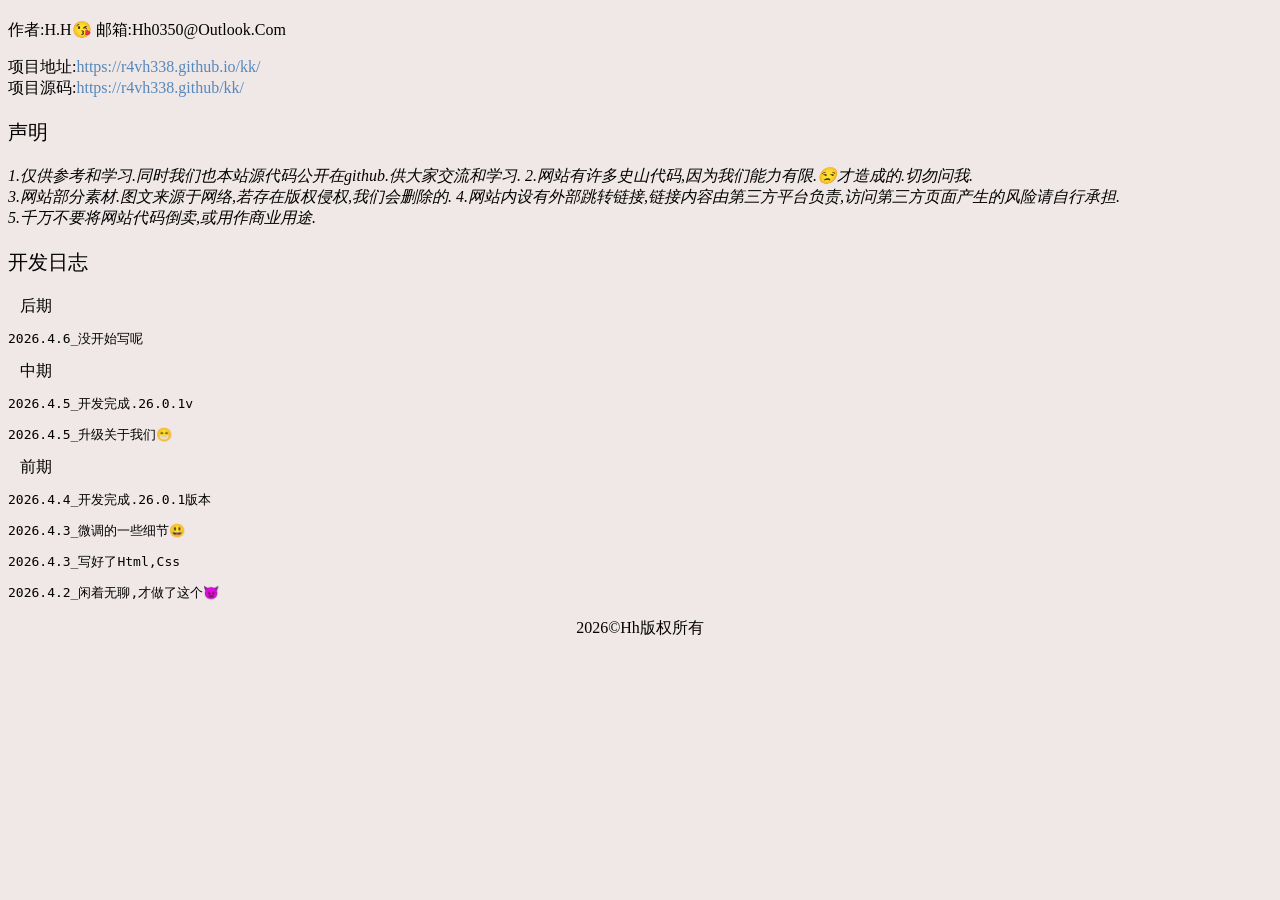
==== 1.html @ 0ff8f521 "更新 1.html" ====
<!DOCTYPE html>
<html>
<head>
    <meta charset="utf-8" name="viewport" content="width=device-width, initial-scale=1, maximum-scale=1, user-scalable=no">
    <title>WebS</title>
    <link rel="stylesheet" type="text/css" href="https://github.com/r4vh338/kk/blob/main/css%2F2.css">
</head>
<style>
    body{ background-color:#F0E7E7;float: none;}
    p,pre{
        text-transform: capitalize;
        text-align: left;
        text-overflow: 100px;
    }
    a{
        color: #5588BB;
        text-decoration: none;
    }
    i{
        display: inline-block;
    }
</style>
<body>
    <div>
        <div>
            <div>
            </div>
            <div class="a2" style="margin-top: 20px">
                <p>作者:H.h😘 邮箱:Hh0350@outlook.com</p>
                项目地址:<a href="https://r4vh338.github.io/kk/">https://r4vh338.github.io/kk/</a>
                <br>
                项目源码:<a href="https://r4vh338.github/kk/">https://r4vh338.github/kk/</a>
            </div>
            <div class="a2">
                <div class="a1">
                    <p style="font-size: 20px;">声明</p>
                    <i>1.仅供参考和学习.同时我们也本站源代码公开在github.供大家交流和学习.</i>
                    <i>2.网站有许多史山代码,因为我们能力有限.😒才造成的.切勿问我.</i>
                    <i>3.网站部分素材.图文来源于网络,若存在版权侵权,我们会删除的.</i>
                    <i>4.网站内设有外部跳转链接,链接内容由第三方平台负责,访问第三方页面产生的风险请自行承担.</i>
                    <i style=".color: #CB4949;">5.千万不要将网站代码倒卖,或用作商业用途.</i>
                </div>
            </div>
            <div class="a2">
                <div class="a1">
                    <p style=" font-size: 20px;  ;">开发日志</p>
                    <div class="b1">
                        <i class="p1"></i>
                        <i class="p2"></i>
                        <i class="p3"></i>
                        后期
                    </div>
                    <div class="b2">
                        <pre>2026.4.6_没开始写呢</pre>
                    </div>
                    <div class="b1">
                        <i class="p1"></i>
                        <i class="p2"></i>
                        <i class="p3"></i>
                        中期
                    </div>
                    <div class="b2">
                        <pre>2026.4.5_开发完成.26.0.1v</pre>
                        <pre>2026.4.5_升级关于我们😁</pre>
                    </div>
                    <div class="b1">
                        <i class="p1"></i>
                        <i class="p2"></i>
                        <i class="p3"></i>
                        前期
                    </div>
                    <div class="b2">
                        <pre>2026.4.4_开发完成.26.0.1版本</pre>
                        <pre>2026.4.3_微调的一些细节😃</pre>
                        <pre>2026.4.3_写好了html,css</pre>
                        <pre>2026.4.2_闲着无聊,才做了这个👿</pre>
                    </div>
                </div>
            </div>
            <div class="a2">
                <p style=" text-align: center;">2026©Hh版权所有</p>
            </div>
        </div>
    </div>
</body>
</html>
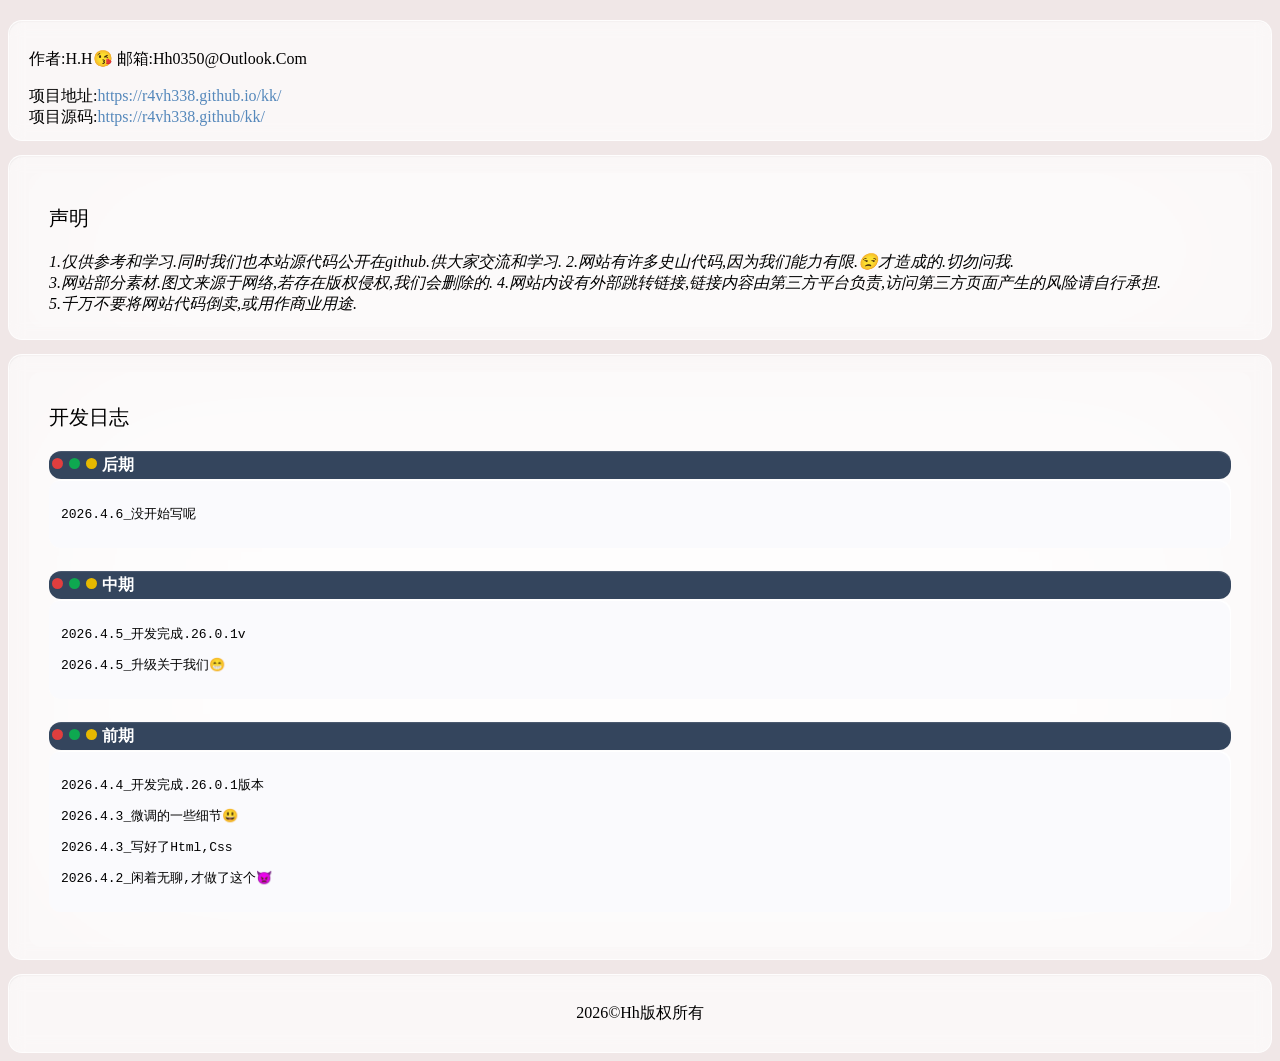
==== commit c6c88e1e: "更新 1.html" ====
--- a/1.html
+++ b/1.html
@@ -2,8 +2,8 @@
 <html>
 <head>
     <meta charset="utf-8" name="viewport" content="width=device-width, initial-scale=1, maximum-scale=1, user-scalable=no">
-    <title>WebS</title>
-    <link rel="stylesheet" type="text/css" href="https://github.com/r4vh338/kk/blob/main/css%2F2.css">
+    <title>关于我们</title>
+    <link rel="stylesheet" type="text/css" href="../css/2.css">
 </head>
 <style>
     body{ background-color:#F0E7E7;float: none;}
--- a/css/2.css
+++ b/css/2.css
@@ -0,0 +1,75 @@
+/*对色表 #b6b9ba #f4f6f8 #fafafd #f5f5f5  */
+
+/*作者Hh,邮箱:Hh0350@outlook.com*/
+/*也支持我们😁😄,*/
+     .a1{
+          backdrop-filter:blur(100px);
+         text-align: left;
+         padding: 12px 20px;
+         border-radius: 12px;
+         margin-top: 5px;
+         
+       }
+       .a2{
+      margin-top: 14px;
+      text-align: left;
+      padding: 12px 20px;
+      border-radius: 16px;
+      background:rgba(255,255,255,0.67);
+      backdrop-filter:blur(8px);
+      border:1px solid rgba(255,255,255,0.7);
+      border-radius:14px;
+      box-shadow: inset -1px 2px 1px -1px rgba(252,247,247,0.51) ,inset 1px 2px 1px -1px rgba(128,125,125,0.10);
+                    
+     }      
+      .a2:active{
+      background-color: #FFF6F6;
+      /*三元点*/
+      }
+      .b1{
+      background-color: #34455D;
+      box-shadow: inset -1px 2px 1px -1px rgba(250,250,253,0.13);
+      color: #fff;
+      border-radius: 12px;
+      font-size: 16px;
+      font-weight: 800;
+      line-height: 1.5;
+      padding-top: 2px;     
+      padding-bottom: 2px ; 
+      padding-left: 2px;
+      margin-bottom: 1px;
+      margin-top: 4px;
+      }
+      .b2{
+      background-color: #fafafd;
+      box-shadow: inset -2px 2px 1px -1px rgba(255,255,255,0.94);
+      border-radius: 12px;
+      padding: 12px;
+      margin-top: 1px;
+      margin-bottom: 23px;
+      }
+      /*3色点*/
+      .p1{
+       background-color: #E03E3E;
+       border-radius: 15px;
+       width: 11px;
+       height: 11px;
+       display: inline-block;
+       margin: 1px;
+      }
+      .p2{
+       background-color: #0EA850;
+       border-radius: 15px;
+       width: 11px;
+       height: 11px;
+       display:inline-block ;
+       margin: 1px ;
+      }
+      .p3{
+       background-color: #E6B800;
+       border-radius: 15px;
+       width: 11px;
+       height: 11px;
+       display: inline-block;
+       margin: 1px;
+      }
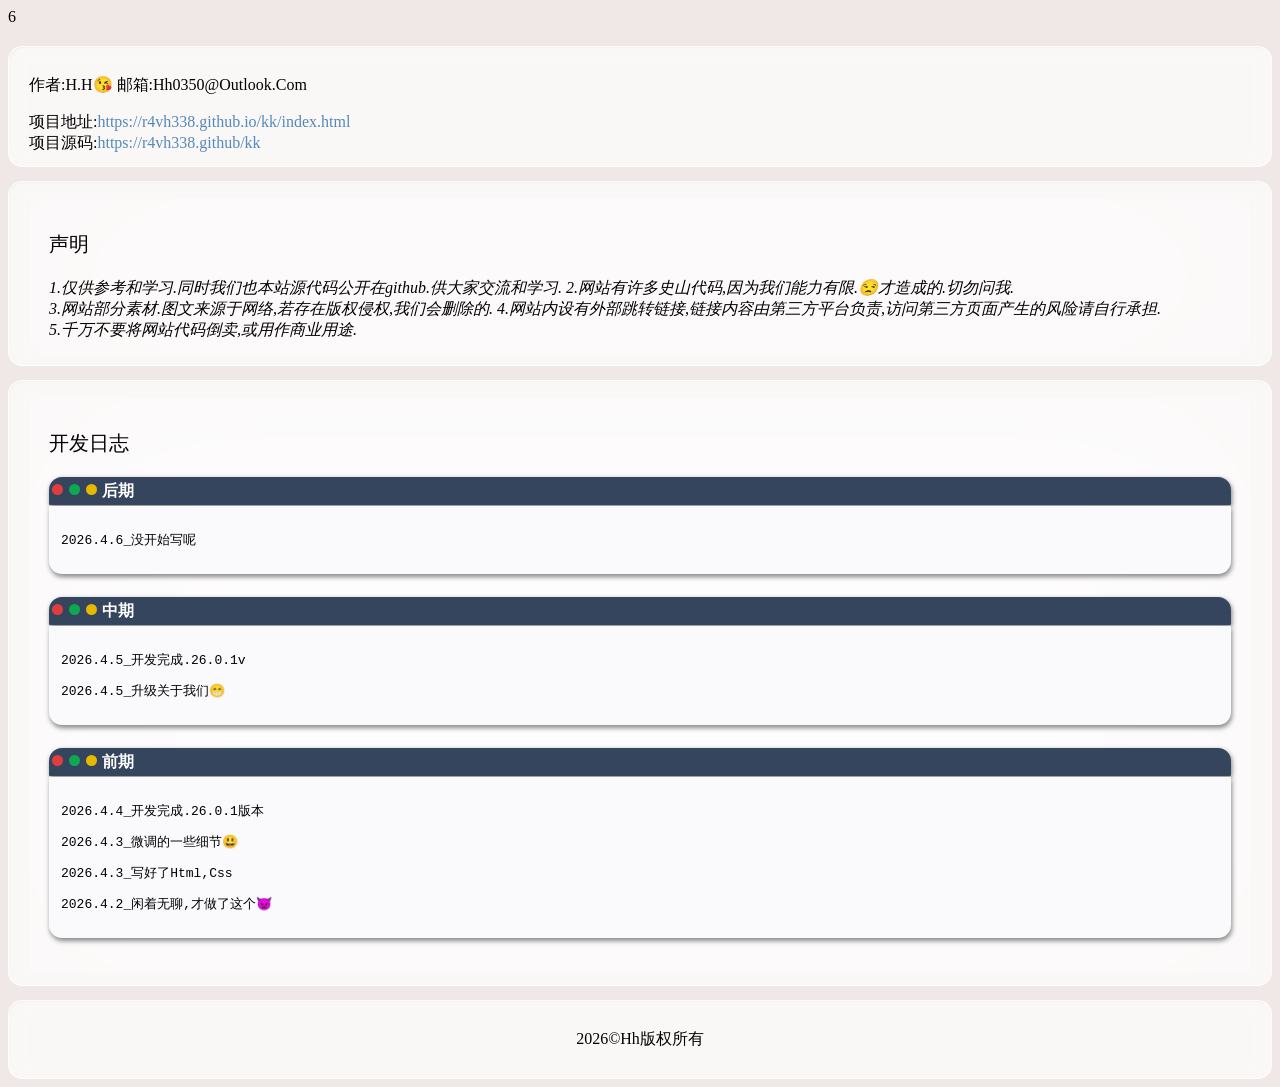
==== commit 7f499c60: "更新 1.html" ====
--- a/1.html
+++ b/1.html
@@ -1,9 +1,9 @@
-<!DOCTYPE html>
+6<!DOCTYPE html>
 <html>
 <head>
     <meta charset="utf-8" name="viewport" content="width=device-width, initial-scale=1, maximum-scale=1, user-scalable=no">
     <title>关于我们</title>
-    <link rel="stylesheet" type="text/css" href="../css/2.css">
+    <link rel="stylesheet" type="text/css" href="./css/2.css">
 </head>
 <style>
     body{ background-color:#F0E7E7;float: none;}
@@ -27,9 +27,9 @@
             </div>
             <div class="a2" style="margin-top: 20px">
                 <p>作者:H.h😘 邮箱:Hh0350@outlook.com</p>
-                项目地址:<a href="https://r4vh338.github.io/kk/">https://r4vh338.github.io/kk/</a>
+                项目地址:<a href="https://r4vh338.github.io/kk/">https://r4vh338.github.io/kk/index.html</a>
                 <br>
-                项目源码:<a href="https://r4vh338.github/kk/">https://r4vh338.github/kk/</a>
+                项目源码:<a href="https://r4vh338.github/kk/">https://r4vh338.github/kk</a>
             </div>
             <div class="a2">
                 <div class="a1">
--- a/css/2.css
+++ b/css/2.css
@@ -19,18 +19,20 @@
       backdrop-filter:blur(8px);
       border:1px solid rgba(255,255,255,0.7);
       border-radius:14px;
+      
+      
       box-shadow: inset -1px 2px 1px -1px rgba(252,247,247,0.51) ,inset 1px 2px 1px -1px rgba(128,125,125,0.10);
                     
      }      
       .a2:active{
       background-color: #FFF6F6;
-      /*三元点*/
+      /*三色块*/
       }
       .b1{
       background-color: #34455D;
       box-shadow: inset -1px 2px 1px -1px rgba(250,250,253,0.13);
       color: #fff;
-      border-radius: 12px;
+      border-radius: 13px 13px 1px 1px;
       font-size: 16px;
       font-weight: 800;
       line-height: 1.5;
@@ -39,12 +41,15 @@
       padding-left: 2px;
       margin-bottom: 1px;
       margin-top: 4px;
+      box-shadow: 1px 2px 5px #7F7F7F;
       }
+      /*白色块*/
       .b2{
       background-color: #fafafd;
       box-shadow: inset -2px 2px 1px -1px rgba(255,255,255,0.94);
-      border-radius: 12px;
+      border-radius: 1px 1px 13px 13px;
       padding: 12px;
+      box-shadow: 1px 3px 5px #888888;
       margin-top: 1px;
       margin-bottom: 23px;
       }
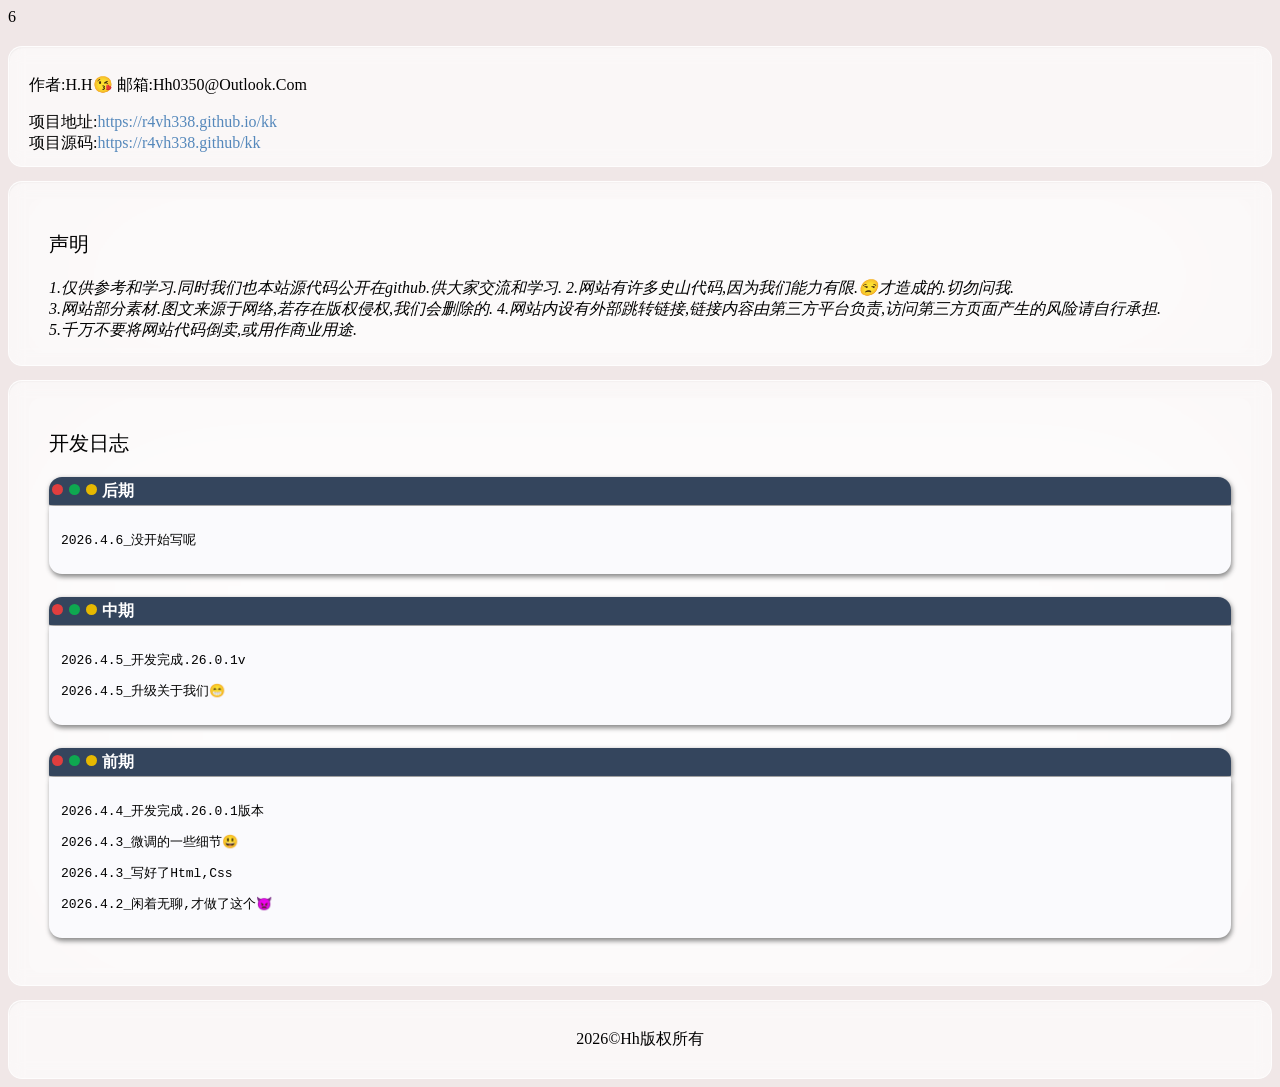
==== commit 91808c92: "更新 1.html" ====
--- a/1.html
+++ b/1.html
@@ -27,9 +27,9 @@
             </div>
             <div class="a2" style="margin-top: 20px">
                 <p>作者:H.h😘 邮箱:Hh0350@outlook.com</p>
-                项目地址:<a href="https://r4vh338.github.io/kk/">https://r4vh338.github.io/kk/index.html</a>
+                项目地址:<a href="https://r4vh338.github.io/kk/index.html">https://r4vh338.github.io/kk</a>
                 <br>
-                项目源码:<a href="https://r4vh338.github/kk/">https://r4vh338.github/kk</a>
+                项目源码:<a href="https://r4vh338.github/kk">https://r4vh338.github/kk</a>
             </div>
             <div class="a2">
                 <div class="a1">
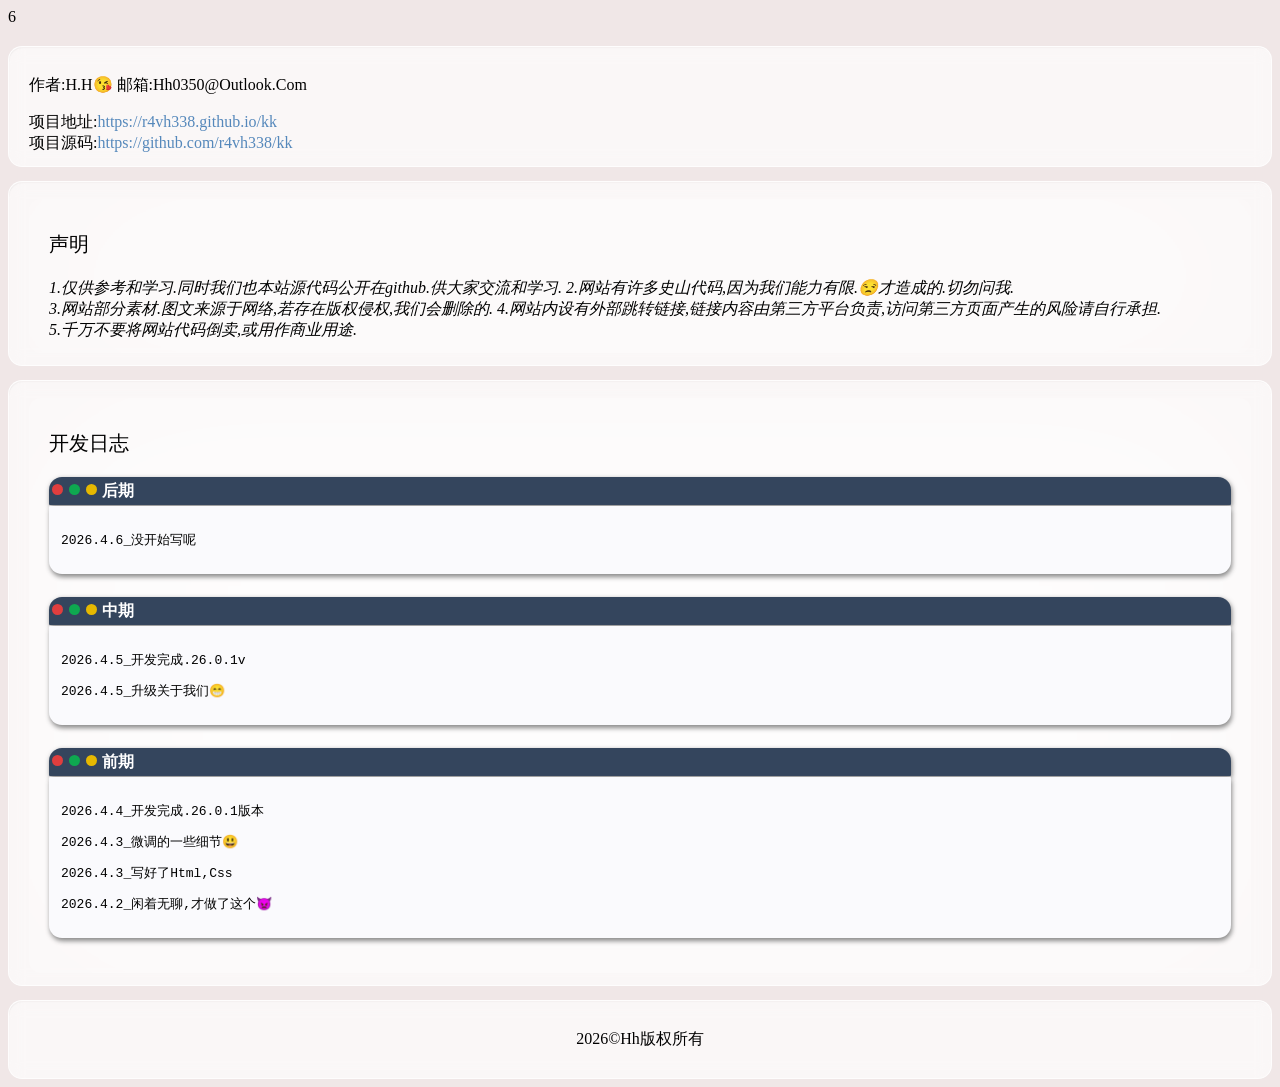
==== commit b2eb5cc0: "更新 1.html" ====
--- a/1.html
+++ b/1.html
@@ -29,7 +29,7 @@
                 <p>作者:H.h😘 邮箱:Hh0350@outlook.com</p>
                 项目地址:<a href="https://r4vh338.github.io/kk/index.html">https://r4vh338.github.io/kk</a>
                 <br>
-                项目源码:<a href="https://r4vh338.github/kk">https://r4vh338.github/kk</a>
+                项目源码:<a href="https://github.com/r4vh338/kk">https://github.com/r4vh338/kk</a>
             </div>
             <div class="a2">
                 <div class="a1">
